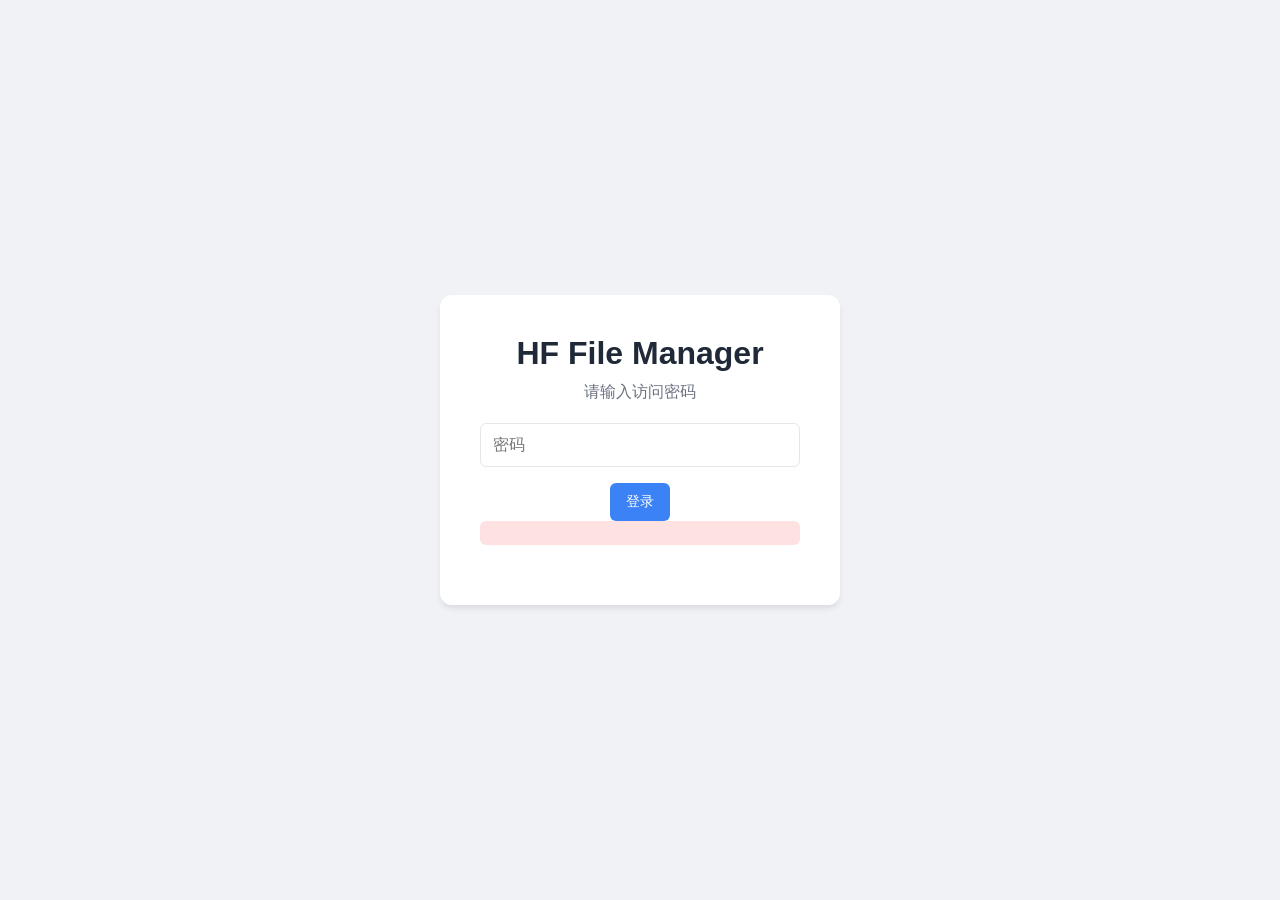
==== login.html @ b4940ff9 "首次提交" ====
<!DOCTYPE html>
<html lang="zh-CN">
<head>
  <meta charset="UTF-8">
  <title>登录 - HF File Manager</title>
  <link rel="stylesheet" href="style.css">
</head>
<body class="login-page">
  <div class="login-box">
    <h1>HF File Manager</h1>
    <p>请输入访问密码</p>
    <input type="password" id="password" placeholder="密码">
    <button onclick="login()">登录</button>
    <p id="error" class="error"></p>
  </div>
  <script src="login.js"></script>
</body>
</html>
---- style.css ----
* { box-sizing: border-box; margin: 0; padding: 0; font-family: -apple-system, BlinkMacSystemFont, 'Segoe UI', Roboto, sans-serif; }
body { background: #f0f2f5; padding: 20px; }
.container { max-width: 1200px; margin: 0 auto; }
.header { display: flex; justify-content: space-between; align-items: center; margin-bottom: 20px; }
.header h1 { color: #1f2937; }
.breadcrumb { background: white; padding: 12px 16px; border-radius: 8px; margin-bottom: 16px; }
.breadcrumb a { color: #3b82f6; text-decoration: none; margin: 0 4px; }
.toolbar { display: flex; gap: 10px; margin-bottom: 16px; flex-wrap: wrap; }
button { padding: 10px 16px; background: #3b82f6; color: white; border: none; border-radius: 6px; cursor: pointer; font-size: 14px; }
button:hover { background: #2563eb; }
input[type="file"] { padding: 8px; }
.loading { text-align: center; padding: 20px; color: #6b7280; }
.error { color: #dc2626; background: #fee2e2; padding: 12px; border-radius: 6px; margin-bottom: 16px; }
.hidden { display: none; }
.file-list { display: grid; grid-template-columns: repeat(auto-fill, minmax(220px, 1fr)); gap: 16px; }
.file-item { background: white; padding: 16px; border-radius: 8px; border: 1px solid #e5e7eb; }
.file-item .icon { font-size: 32px; margin-bottom: 8px; }
.file-item .name { font-weight: 600; word-break: break-all; margin-bottom: 8px; color: #1f2937; }
.file-item .actions { display: flex; gap: 8px; flex-wrap: wrap; }
.file-item .actions button, .file-item .actions a { font-size: 12px; padding: 6px 10px; }
.file-item .actions a { background: #10b981; color: white; border-radius: 6px; text-decoration: none; display: inline-block; }
.thumbnail { width: 100%; height: 120px; object-fit: cover; border-radius: 4px; margin-bottom: 8px; }

/* 登录页样式 */
.login-page { display: flex; justify-content: center; align-items: center; height: 100vh; }
.login-box { background: white; padding: 40px; border-radius: 12px; box-shadow: 0 4px 6px -1px rgba(0,0,0,0.1); text-align: center; width: 100%; max-width: 400px; }
.login-box h1 { margin-bottom: 10px; color: #1f2937; }
.login-box p { color: #6b7280; margin-bottom: 20px; }
.login-box input { width: 100%; padding: 12px; margin-bottom: 16px; border: 1px solid #e5e7eb; border-radius: 6px; font-size: 16px; }
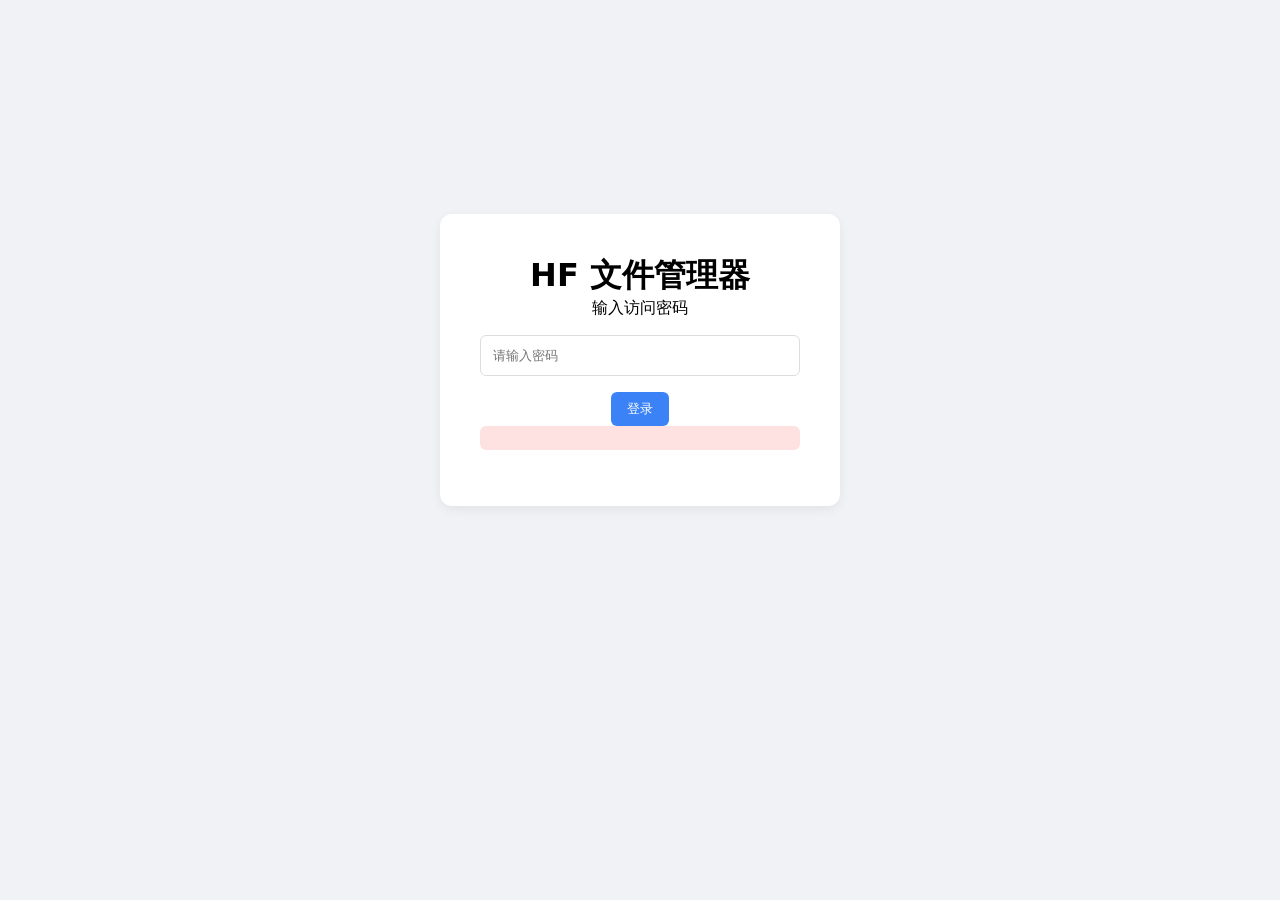
==== commit 7c9b28c9: "Add files via upload" ====
--- a/login.html
+++ b/login.html
@@ -1,18 +1,18 @@
-<!DOCTYPE html>
-<html lang="zh-CN">
-<head>
-  <meta charset="UTF-8">
-  <title>登录 - HF File Manager</title>
-  <link rel="stylesheet" href="style.css">
-</head>
-<body class="login-page">
-  <div class="login-box">
-    <h1>HF File Manager</h1>
-    <p>请输入访问密码</p>
-    <input type="password" id="password" placeholder="密码">
-    <button onclick="login()">登录</button>
-    <p id="error" class="error"></p>
-  </div>
-  <script src="login.js"></script>
-</body>
+<!DOCTYPE html>
+<html lang="zh-CN">
+<head>
+  <meta charset="UTF-8">
+  <title>登录 - HF File Manager</title>
+  <link rel="stylesheet" href="style.css">
+</head>
+<body class="login-page">
+  <div class="login-box">
+    <h1>HF 文件管理器</h1>
+    <p>输入访问密码</p>
+    <input type="password" id="password" placeholder="请输入密码">
+    <button onclick="login()">登录</button>
+    <div id="error" class="error"></div>
+  </div>
+  <script src="login.js"></script>
+</body>
 </html>
--- a/style.css
+++ b/style.css
@@ -1,29 +1,142 @@
-* { box-sizing: border-box; margin: 0; padding: 0; font-family: -apple-system, BlinkMacSystemFont, 'Segoe UI', Roboto, sans-serif; }
-body { background: #f0f2f5; padding: 20px; }
-.container { max-width: 1200px; margin: 0 auto; }
-.header { display: flex; justify-content: space-between; align-items: center; margin-bottom: 20px; }
-.header h1 { color: #1f2937; }
-.breadcrumb { background: white; padding: 12px 16px; border-radius: 8px; margin-bottom: 16px; }
-.breadcrumb a { color: #3b82f6; text-decoration: none; margin: 0 4px; }
-.toolbar { display: flex; gap: 10px; margin-bottom: 16px; flex-wrap: wrap; }
-button { padding: 10px 16px; background: #3b82f6; color: white; border: none; border-radius: 6px; cursor: pointer; font-size: 14px; }
-button:hover { background: #2563eb; }
-input[type="file"] { padding: 8px; }
-.loading { text-align: center; padding: 20px; color: #6b7280; }
-.error { color: #dc2626; background: #fee2e2; padding: 12px; border-radius: 6px; margin-bottom: 16px; }
-.hidden { display: none; }
-.file-list { display: grid; grid-template-columns: repeat(auto-fill, minmax(220px, 1fr)); gap: 16px; }
-.file-item { background: white; padding: 16px; border-radius: 8px; border: 1px solid #e5e7eb; }
-.file-item .icon { font-size: 32px; margin-bottom: 8px; }
-.file-item .name { font-weight: 600; word-break: break-all; margin-bottom: 8px; color: #1f2937; }
-.file-item .actions { display: flex; gap: 8px; flex-wrap: wrap; }
-.file-item .actions button, .file-item .actions a { font-size: 12px; padding: 6px 10px; }
-.file-item .actions a { background: #10b981; color: white; border-radius: 6px; text-decoration: none; display: inline-block; }
-.thumbnail { width: 100%; height: 120px; object-fit: cover; border-radius: 4px; margin-bottom: 8px; }
-
-/* 登录页样式 */
-.login-page { display: flex; justify-content: center; align-items: center; height: 100vh; }
-.login-box { background: white; padding: 40px; border-radius: 12px; box-shadow: 0 4px 6px -1px rgba(0,0,0,0.1); text-align: center; width: 100%; max-width: 400px; }
-.login-box h1 { margin-bottom: 10px; color: #1f2937; }
-.login-box p { color: #6b7280; margin-bottom: 20px; }
-.login-box input { width: 100%; padding: 12px; margin-bottom: 16px; border: 1px solid #e5e7eb; border-radius: 6px; font-size: 16px; }+* {
+  box-sizing: border-box;
+  margin: 0;
+  padding: 0;
+  font-family: system-ui, -apple-system, sans-serif;
+}
+
+body {
+  background: #f0f2f5;
+  padding: 2rem;
+}
+
+.container {
+  max-width: 1100px;
+  margin: 0 auto;
+}
+
+.header {
+  display: flex;
+  justify-content: space-between;
+  align-items: center;
+  margin-bottom: 1rem;
+}
+
+.breadcrumb {
+  background: white;
+  padding: 0.75rem 1rem;
+  border-radius: 8px;
+  margin-bottom: 1rem;
+  font-size: 14px;
+}
+
+.breadcrumb a {
+  color: #3b82f6;
+  text-decoration: none;
+  margin: 0 2px;
+}
+
+.toolbar {
+  display: flex;
+  gap: 0.75rem;
+  margin-bottom: 1rem;
+  flex-wrap: wrap;
+}
+
+button {
+  padding: 0.5rem 1rem;
+  background: #3b82f6;
+  color: white;
+  border: none;
+  border-radius: 6px;
+  cursor: pointer;
+}
+
+button:hover {
+  background: #2563eb;
+}
+
+.loading {
+  padding: 2rem;
+  text-align: center;
+  color: #666;
+}
+
+.error {
+  background: #fee2e2;
+  color: #dc2626;
+  padding: 0.75rem;
+  border-radius: 6px;
+  margin-bottom: 1rem;
+}
+
+.hidden {
+  display: none;
+}
+
+.file-list {
+  display: grid;
+  grid-template-columns: repeat(auto-fill, minmax(220px, 1fr));
+  gap: 1rem;
+}
+
+.file-item {
+  background: white;
+  padding: 1rem;
+  border-radius: 8px;
+  border: 1px solid #e5e7eb;
+}
+
+.file-item .name {
+  font-weight: 600;
+  margin-bottom: 0.5rem;
+  word-break: break-all;
+}
+
+.file-item .actions {
+  display: flex;
+  flex-wrap: wrap;
+  gap: 0.5rem;
+  font-size: 12px;
+}
+
+.file-item a {
+  background: #10b981;
+  color: white;
+  padding: 0.25rem 0.5rem;
+  border-radius: 4px;
+  text-decoration: none;
+}
+
+.thumbnail {
+  width: 100%;
+  height: 120px;
+  object-fit: cover;
+  border-radius: 6px;
+  margin-bottom: 0.5rem;
+}
+
+.login-page {
+  display: flex;
+  align-items: center;
+  justify-content: center;
+  min-height: 80vh;
+}
+
+.login-box {
+  background: white;
+  padding: 2.5rem;
+  border-radius: 12px;
+  box-shadow: 0 4px 12px rgba(0,0,0,0.06);
+  width: 100%;
+  max-width: 400px;
+  text-align: center;
+}
+
+.login-box input {
+  width: 100%;
+  padding: 0.75rem;
+  margin: 1rem 0;
+  border: 1px solid #ddd;
+  border-radius: 6px;
+}
